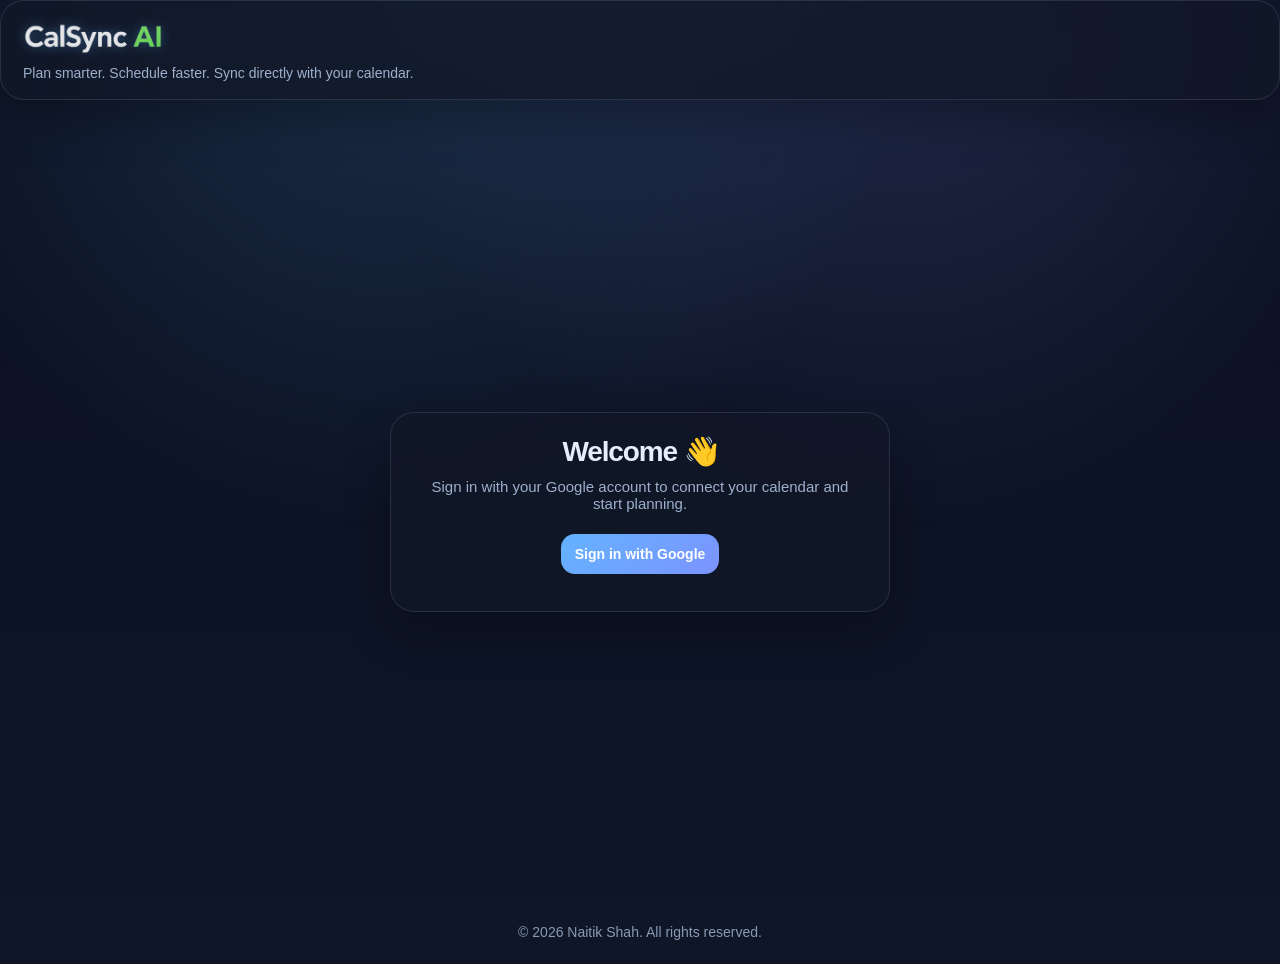
==== frontend/index.html @ 2b46c61c "UI Fixes" ====
<!DOCTYPE html>
<html lang="en">
<head>
  <meta charset="UTF-8" />
  <title>CalSync AI</title>
  <link rel="stylesheet" href="styles.css" />
</head>
<script>
  document.addEventListener("DOMContentLoaded", () => {
    const statusEl = document.getElementById("status");
    const loginBtn = document.getElementById("loginBtn");

    async function checkAuth() {
      try {
        const res = await fetch(`/auth/me`, {
          credentials: "include"
        });
        if (res.ok) {
          window.location.href = "main.html";
        }
      } catch (e) {
        console.error(e);
      }
    }

    loginBtn.addEventListener("click", () => {
      statusEl.textContent = "Redirecting to Google...";
      window.location.href = `/auth/google/login`;
    });

    checkAuth();
  });
</script>
<body>
  <div class="page-shell">
    <header class="topbar">
      <div class="brand-block">
        <a href="index.html"></a><img src="assets/logo.png" class="app-logo" alt="Logo" /></a>
        <p>Plan smarter. Schedule faster. Sync directly with your calendar.</p>
      </div>
    </header>

    <section class="hero-grid" style="grid-template-columns: 1fr; max-width: 500px; margin: auto;">
      <div class="panel">
        <div class="panel-inner" style="text-align: center;">
          
          <h2 class="hero-title" style="font-size: 28px;">
            Welcome 👋
          </h2>

          <p class="hero-subtitle">
            Sign in with your Google account to connect your calendar and start planning.
          </p>

          <div class="action-row" style="justify-content: center;">
            <button id="loginBtn" class="btn btn-primary">
              Sign in with Google
            </button>
          </div>

          <p id="status" class="muted-text" style="margin-top: 12px;"></p>

        </div>
      </div>
    </section>
  </div>
  <footer class="app-footer">
    <p>© 2026 Naitik Shah. All rights reserved.</p>
  </footer>
</body>
</html>
---- frontend/styles.css ----
:root {
  --bg: #0b1020;
  --panel: rgba(17, 24, 39, 0.78);
  --panel-2: rgba(30, 41, 59, 0.72);
  --border: rgba(148, 163, 184, 0.18);
  --text: #e5eefc;
  --muted: #9fb0cc;
  --accent: #63b3ff;
  --accent-2: #7c93ff;
  --success: #34d399;
  --warning: #fbbf24;
  --danger: #f87171;
  --shadow: 0 18px 45px rgba(0, 0, 0, 0.28);
  --radius: 18px;
}

* {
  box-sizing: border-box;
}

html, body {
  margin: 0;
  padding: 0;
  font-family: Inter, Arial, sans-serif;
  background:
    radial-gradient(circle at top left, rgba(99, 179, 255, 0.12), transparent 30%),
    radial-gradient(circle at top right, rgba(124, 147, 255, 0.12), transparent 28%),
    linear-gradient(180deg, #0b1020 0%, #10182c 100%);
  color: var(--text);
  min-height: 100%;
  overscroll-behavior: none;
}

body {
  background:
    radial-gradient(circle at 30% 0%, rgba(99, 179, 255, 0.18), transparent 40%),
    radial-gradient(circle at 70% 0%, rgba(124, 147, 255, 0.18), transparent 40%),
    linear-gradient(180deg, #0b1020 0%, #0e1628 100%);
}

.page-shell {
  max-width: 1400px;
  margin: 0 auto;
}

.topbar {
  display: flex;
  justify-content: space-between;
  align-items: center;
  gap: 16px;
  margin-bottom: 24px;
  padding: 18px 22px;
  background: var(--panel);
  border: 1px solid var(--border);
  border-radius: 24px;
  box-shadow: var(--shadow);
  backdrop-filter: blur(16px);
}

.brand-block h1 {
  margin: 0;
  font-size: 28px;
  letter-spacing: -0.03em;
}

.brand-block p {
  margin: 6px 0 0;
  color: var(--muted);
  font-size: 14px;
}

.topbar-actions {
  display: flex;
  align-items: center;
  gap: 14px;
  flex-wrap: wrap;
}

.user-pill {
  padding: 10px 14px;
  border-radius: 999px;
  background: rgba(99, 179, 255, 0.12);
  border: 1px solid rgba(99, 179, 255, 0.22);
  color: var(--text);
  font-size: 14px;
}

.hero-grid {
  display: grid;
  grid-template-columns: 1.2fr 0.8fr;
  gap: 22px;
  margin-bottom: 22px;
}

.panel {
  background: var(--panel);
  border: 1px solid var(--border);
  border-radius: 24px;
  box-shadow: var(--shadow);
  backdrop-filter: blur(16px);
}

.panel-inner {
  padding: 24px;
}

.hero-title {
  font-size: 34px;
  line-height: 1.05;
  margin: 0 0 12px;
  letter-spacing: -0.04em;
}

.hero-subtitle {
  margin: 0 0 22px;
  color: var(--muted);
  font-size: 15px;
  max-width: 62ch;
}

.goal-form {
  display: flex;
  gap: 12px;
  flex-wrap: wrap;
}

.goal-input {
  flex: 1;
  min-width: 260px;
  padding: 14px 16px;
  border-radius: 14px;
  border: 1px solid var(--border);
  background: rgba(255, 255, 255, 0.04);
  color: var(--text);
  font-size: 15px;
  outline: none;
}

.goal-input::placeholder {
  color: #8aa0bf;
}

.btn {
  border: 0;
  border-radius: 14px;
  padding: 12px 14px;
  font-size: 14px;
  font-weight: 600;
  cursor: pointer;
  transition: 0.18s ease;
}

.btn:hover {
  transform: translateY(-1px);
}

.btn-primary {
  background: linear-gradient(135deg, var(--accent), var(--accent-2));
  color: white;
}

.btn-secondary {
  background: rgba(255, 255, 255, 0.06);
  color: var(--text);
  border: 1px solid var(--border);
}

.btn-danger {
  background: rgba(248, 113, 113, 0.12);
  color: #ffd5d5;
  border: 1px solid rgba(248, 113, 113, 0.28);
}

.btn-success {
  background: rgba(52, 211, 153, 0.15);
  color: #d5fff1;
  border: 1px solid rgba(52, 211, 153, 0.3);
}

.btn:disabled {
  opacity: 0.45;
  cursor: not-allowed;
  transform: none;
}

.btn-accent {
  background: linear-gradient(135deg, #0ea5b7, #2563eb);
  color: white;
  border: 1px solid rgba(255, 255, 255, 0.08);
}

.btn-accent:hover:not(:disabled) {
  filter: brightness(1.08);
}

.btn-accent:disabled {
  background: linear-gradient(135deg, rgba(14, 165, 183, 0.32), rgba(37, 99, 235, 0.32));
  color: rgba(255, 255, 255, 0.55);
  cursor: not-allowed;
}

.quick-stats {
  display: grid;
  grid-template-columns: repeat(3, 1fr);
  gap: 14px;
}

.stat-card {
  padding: 18px;
  border-radius: 18px;
  background: var(--panel-2);
  border: 1px solid var(--border);
}

.stat-label {
  color: var(--muted);
  font-size: 13px;
  margin-bottom: 8px;
}

.stat-value {
  font-size: 24px;
  font-weight: 700;
}

.main-grid {
  display: grid;
  grid-template-columns: 1fr 1fr;
  gap: 22px;
  margin-bottom: 22px;
}

.section-title {
  margin: 0 0 16px;
  font-size: 20px;
  letter-spacing: -0.02em;
}

.section-subtitle {
  margin: -4px 0 16px;
  color: var(--muted);
  font-size: 14px;
}

@media (max-width: 700px) {
.section-header-row {
    flex-direction: column;
    align-items: flex-start;
  }
}

.section-header-row {
  display: flex;
  justify-content: space-between;
  align-items: flex-start;
  gap: 16px;
  margin-bottom: 16px;
  width: 100%;
}

.section-header-row > div:first-child {
  flex: 1;
  min-width: 0;
}

.section-header-row .section-title {
  margin: 0 0 6px 0;
  text-align: left;
}

.section-header-row .section-subtitle {
  margin: 0;
  text-align: left;
}

.section-header-row .btn {
  flex-shrink: 0;
  align-self: flex-start;
}

.plan-stack,
.schedule-stack,
.events-stack,
.history-stack {
  display: flex;
  flex-direction: column;
  gap: 14px;
}

.plan-topic-card,
.schedule-session-card,
.calendar-event-card,
.card {
  border: 1px solid var(--border);
  border-radius: 18px;
  background: rgba(255, 255, 255, 0.03);
  padding: 16px;
}

.plan-topic-head,
.schedule-session-head,
.calendar-event-head {
  display: flex;
  justify-content: space-between;
  gap: 12px;
  align-items: start;
  margin-bottom: 10px;
}

.plan-topic-title,
.schedule-session-title,
.calendar-event-title {
  margin: 0;
  font-size: 16px;
}

.muted-text,
.meta {
  color: var(--muted);
  font-size: 13px;
  line-height: 1.45;
}

.topic-subtopics,
.session-subtopics {
  display: flex;
  flex-wrap: wrap;
  gap: 8px;
  margin-top: 10px;
}

.tag,
.chip {
  display: inline-flex;
  align-items: center;
  padding: 5px 10px;
  border-radius: 999px;
  background: rgba(99, 179, 255, 0.12);
  border: 1px solid rgba(99, 179, 255, 0.18);
  font-size: 12px;
  color: #d8ecff;
}

.chip.applied {
  background: rgba(52, 211, 153, 0.15);
  border-color: rgba(52, 211, 153, 0.28);
}

.chip.draft {
  background: rgba(251, 191, 36, 0.13);
  border-color: rgba(251, 191, 36, 0.25);
  color: #fff2c4;
}

.output-empty {
  padding: 18px;
  border-radius: 16px;
  border: 1px dashed var(--border);
  color: var(--muted);
  background: rgba(255, 255, 255, 0.02);
}

.action-row {
  display: flex;
  gap: 8px;
  flex-wrap: nowrap;
  margin-top: 12px;
  align-items: center;
}

.small-btn {
  border: 1px solid var(--border);
  background: rgba(255, 255, 255, 0.05);
  color: var(--text);
  border-radius: 12px;
  padding: 8px 12px;
  font-size: 13px;
  cursor: pointer;
}

.small-btn:hover {
  background: rgba(255, 255, 255, 0.08);
}

.delete-btn {
  background: rgba(248, 113, 113, 0.16);
  border-color: rgba(248, 113, 113, 0.34);
  color: #ff6b6b;
}

.delete-btn:hover:not(:disabled) {
  background: rgba(248, 113, 113, 0.24);
  color: #ff3f3f;
}

.delete-btn:disabled {
  background: rgba(248, 113, 113, 0.06);
  border-color: rgba(248, 113, 113, 0.12);
  color: rgba(255, 107, 107, 0.28);
  opacity: 1;
  cursor: not-allowed !important;
  pointer-events: auto;
}

.details.open {
  display: block;
}

.highlight-card {
  border: 2px solid #7aa7ff;
  box-shadow: 0 0 0 3px rgba(122, 167, 255, 0.15);
}

.history-grid {
  display: grid;
  grid-template-columns: 1fr 1fr 1fr;
  gap: 18px;
  align-items: start;
}

.history-grid > div {
  align-self: start;
}

.history-schedule-sessions {
  margin-top: 8px;
}

.history-schedule-sessions .schedule-session-card {
  margin-bottom: 14px;
}

.history-schedule-sessions .schedule-session-card:last-child {
  margin-bottom: 0;
}

.history-column-title {
  margin: 0 0 12px;
  font-size: 17px;
}

.event-row {
  border-bottom: 1px solid var(--border);
  padding: 10px 0;
}

.event-row:last-child {
  border-bottom: none;
}

.event-link {
  display: inline-block;
  margin-top: 6px;
  color: #9ed0ff;
  text-decoration: none;
  font-size: 13px;
}

.event-link:hover {
  text-decoration: underline;
}

.divider-space {
  height: 22px;
}

@media (max-width: 1100px) {
  .hero-grid,
  .main-grid,
  .history-grid {
    grid-template-columns: 1fr;
  }
}

@media (max-width: 700px) {
  body {
    padding: 16px;
  }

  .topbar {
    flex-direction: column;
    align-items: start;
  }

  .goal-form {
    flex-direction: column;
  }

  .quick-stats {
    grid-template-columns: 1fr;
  }

  .preferences-grid {
    grid-template-columns: 1fr;
  }
}

.small-input {
  min-width: 160px;
}

.preferences-grid {
  display: grid;
  grid-template-columns: repeat(3, minmax(180px, 1fr));
  gap: 14px;
  margin-top: 16px;
}

.pref-field {
  display: flex;
  flex-direction: column;
  gap: 8px;
}

.pref-field label {
  font-size: 13px;
  color: var(--muted);
}

.icon-btn {
  width: 38px;
  height: 38px;
  border-radius: 12px;
  border: 1px solid var(--border);
  background: rgba(255, 255, 255, 0.05);
  color: var(--text);
  cursor: pointer;
  font-size: 16px;
  display: inline-flex;
  align-items: center;
  justify-content: center;
  transition: 0.18s ease;
}

.icon-btn:hover:not(:disabled) {
  background: rgba(255, 255, 255, 0.1);
  transform: translateY(-1px);
}

.icon-btn:disabled {
  cursor: not-allowed !important;
  transform: none !important;
  opacity: 1;
}

.edit-input {
  width: 100%;
  padding: 10px 12px;
  border-radius: 12px;
  border: 1px solid var(--border);
  background: rgba(255, 255, 255, 0.04);
  color: var(--text);
  font-size: 14px;
  outline: none;
}

.session-title-input {
  font-size: 22px;
  font-weight: 700;
}

.field-label {
  display: block;
  margin-bottom: 6px;
  font-size: 12px;
  color: var(--muted);
}

.schedule-edit-grid {
  display: grid;
  grid-template-columns: repeat(3, 1fr);
  gap: 12px;
  margin-top: 10px;
}

@media (max-width: 900px) {
  .schedule-edit-grid {
    grid-template-columns: 1fr;
  }
}

.trash-icon {
  line-height: 1;
  font-size: 16px;
  pointer-events: none;
  opacity: 1;
}

.delete-btn:disabled .trash-icon {
  opacity: 0.45;
}

.delete-btn:disabled:hover {
  background: rgba(248, 113, 113, 0.06);
  color: rgba(255, 107, 107, 0.28);
  transform: none;
}

input:disabled,
select:disabled {
  opacity: 0.6;
  cursor: not-allowed;
}

.loading-cursor {
  cursor: none;
}

.loading-cursor::after {
  content: "";
  position: fixed;
  left: var(--x);
  top: var(--y);
  width: 14px;
  height: 14px;
  border: 2px solid #63b3ff;
  border-top: 2px solid transparent;
  border-radius: 50%;
  pointer-events: none;
  z-index: 9999;
  animation: spin-loader 0.8s linear infinite;
}

@keyframes spin-loader {
  from {
    transform: translate(-50%, -50%) rotate(0deg);
  }
  to {
    transform: translate(-50%, -50%) rotate(360deg);
  }
}

.history-plan-topics,
.history-schedule-sessions {
  display: flex;
  flex-direction: column;
  gap: 14px;
}

.history-plan-topics,
.history-schedule-sessions {
  margin-top: 6px;
}

.history-topic-card {
  border: 1px solid var(--border);
  border-radius: 18px;
  background: rgba(255, 255, 255, 0.03);
  padding: 16px;
}

.details {
  margin-top: 14px;
  padding: 0;
  border: 0;
  background: transparent;
  display: none;
  white-space: normal;
}

.card h4 {
  margin-top: 0;
  margin-bottom: 10px;
}

.card .meta {
  margin-bottom: 12px;
  line-height: 1.5;
}

html {
  background: #0b1020;
}

html, body {
  min-height: 100vh;
}

.page-shell {
  min-height: 100vh;
  display: flex;
  flex-direction: column;
}

.app-logo {
  height: 36px;
  width: auto;
  object-fit: contain;
  opacity: 0.9;
  transition: 0.2s ease;
}

.app-logo:hover {
  opacity: 1;
  transform: scale(1.05);
}

.app-logo {
  filter: drop-shadow(0 0 6px rgba(99, 179, 255, 0.4));
}

.app-footer {
  margin-top: auto;
  padding: 24px 0;
  text-align: center;
  color: var(--muted);
  font-size: 14px;
  opacity: 0.85;
}

.app-footer p {
  margin: 0;
}
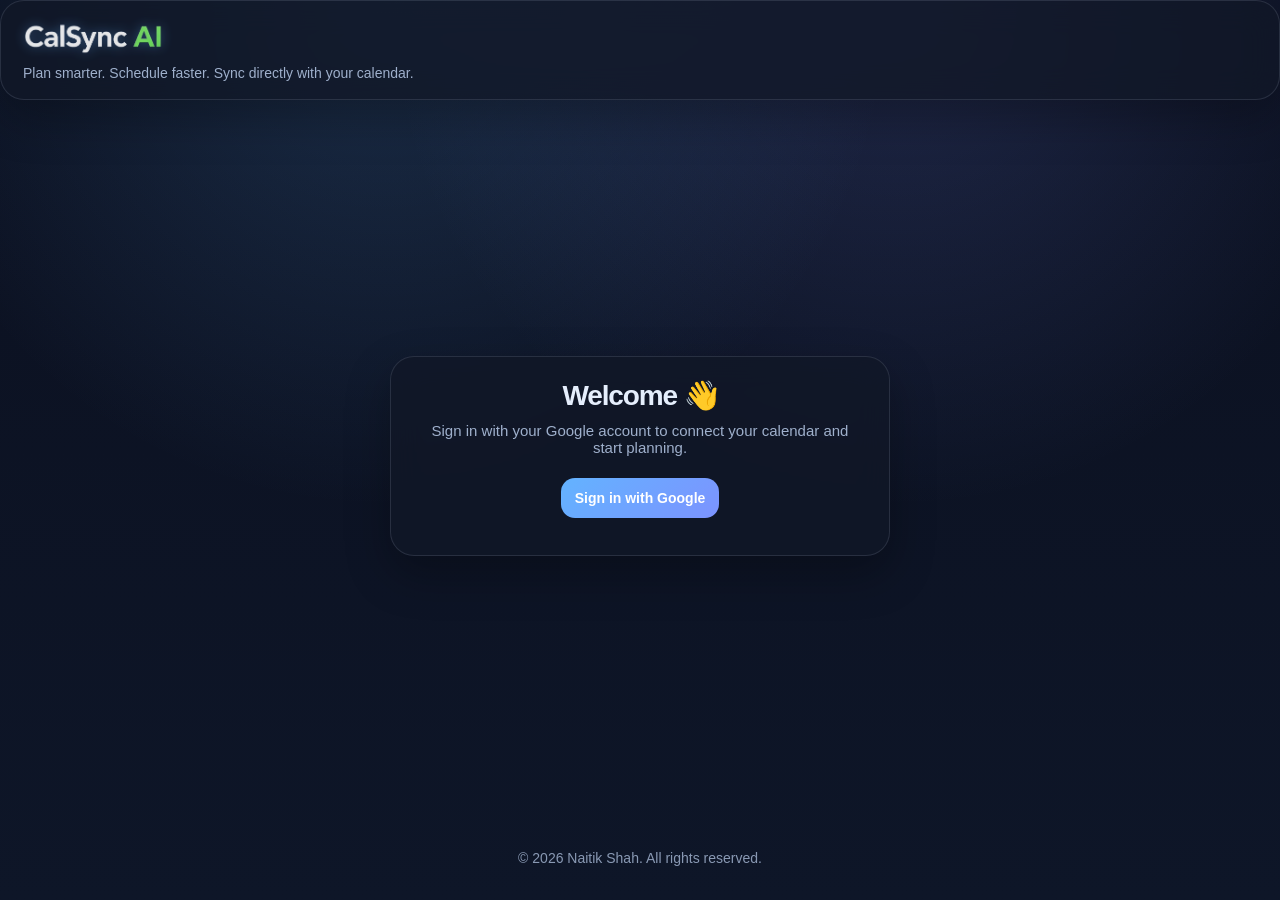
==== commit edbfed2d: "UI Fixes" ====
--- a/frontend/index.html
+++ b/frontend/index.html
@@ -63,9 +63,9 @@
         </div>
       </div>
     </section>
+    <footer class="app-footer">
+      <p>© 2026 Naitik Shah. All rights reserved.</p>
+    </footer>
   </div>
-  <footer class="app-footer">
-    <p>© 2026 Naitik Shah. All rights reserved.</p>
-  </footer>
 </body>
 </html>
--- a/frontend/styles.css
+++ b/frontend/styles.css
@@ -700,14 +700,10 @@
 }
 
 .app-footer {
-  margin-top: auto;
-  padding: 24px 0;
+  margin-top: 24px;
+  padding: 24px 0 20px;
   text-align: center;
   color: var(--muted);
   font-size: 14px;
   opacity: 0.85;
-}
-
-.app-footer p {
-  margin: 0;
 }
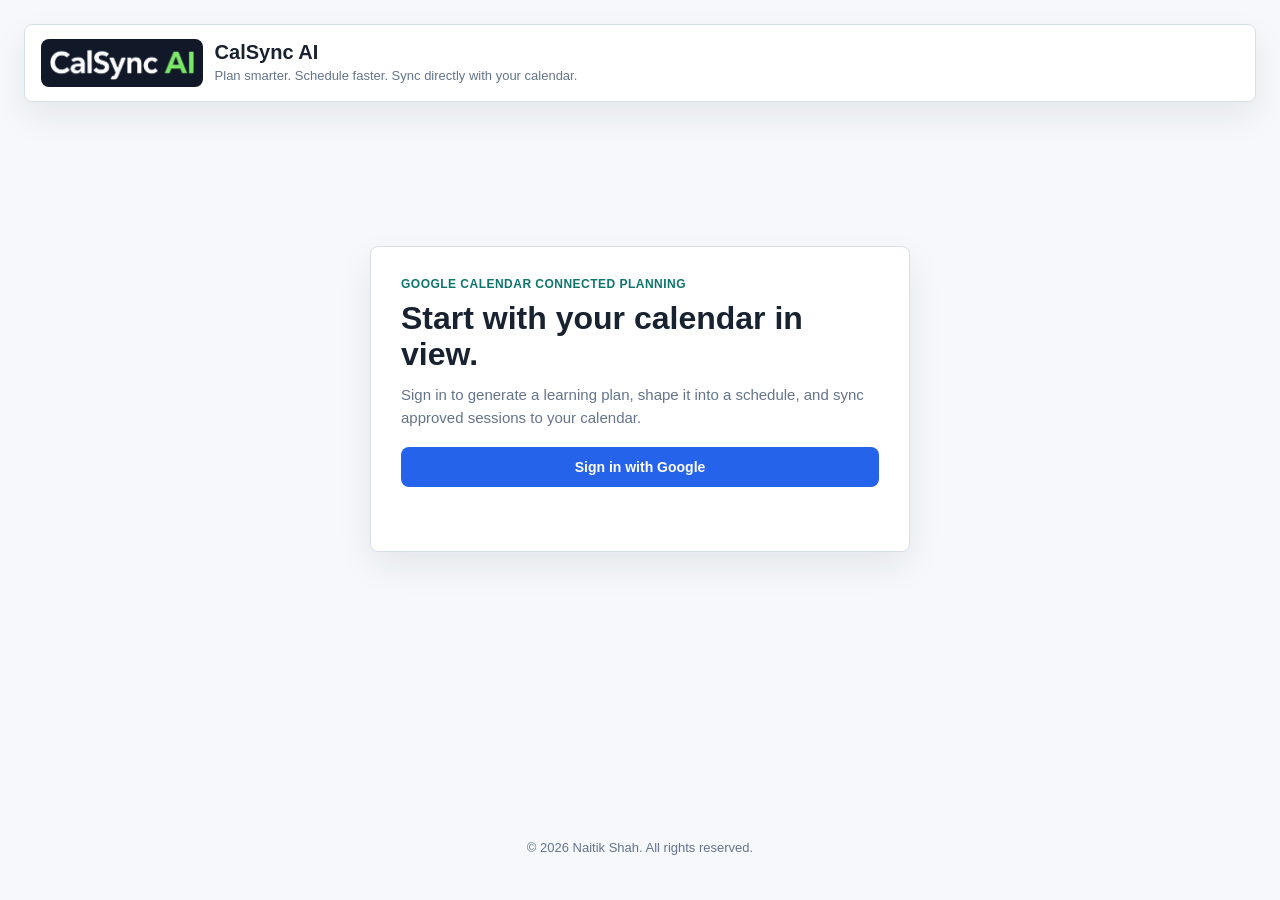
==== commit 0f86ae14: "improved planner UI and workflow experience" ====
--- a/frontend/index.html
+++ b/frontend/index.html
@@ -2,70 +2,70 @@
 <html lang="en">
 <head>
   <meta charset="UTF-8" />
+  <meta name="viewport" content="width=device-width, initial-scale=1" />
   <title>CalSync AI</title>
   <link rel="stylesheet" href="styles.css" />
 </head>
-<script>
-  document.addEventListener("DOMContentLoaded", () => {
-    const statusEl = document.getElementById("status");
-    const loginBtn = document.getElementById("loginBtn");
-
-    async function checkAuth() {
-      try {
-        const res = await fetch(`/auth/me`, {
-          credentials: "include"
-        });
-        if (res.ok) {
-          window.location.href = "main.html";
-        }
-      } catch (e) {
-        console.error(e);
-      }
-    }
-
-    loginBtn.addEventListener("click", () => {
-      statusEl.textContent = "Redirecting to Google...";
-      window.location.href = `/auth/google/login`;
-    });
-
-    checkAuth();
-  });
-</script>
 <body>
-  <div class="page-shell">
-    <header class="topbar">
+  <div class="page-shell auth-shell">
+    <header class="topbar auth-topbar">
       <div class="brand-block">
-        <a href="index.html"></a><img src="assets/logo.png" class="app-logo" alt="Logo" /></a>
-        <p>Plan smarter. Schedule faster. Sync directly with your calendar.</p>
+        <a class="brand-link" href="index.html"><img src="assets/logo.png" class="app-logo" alt="Logo" /></a>
+        <div>
+          <h1>CalSync AI</h1>
+          <p>Plan smarter. Schedule faster. Sync directly with your calendar.</p>
+        </div>
       </div>
     </header>
 
-    <section class="hero-grid" style="grid-template-columns: 1fr; max-width: 500px; margin: auto;">
-      <div class="panel">
-        <div class="panel-inner" style="text-align: center;">
-          
-          <h2 class="hero-title" style="font-size: 28px;">
-            Welcome 👋
-          </h2>
-
+    <main class="auth-main">
+      <section class="panel auth-card">
+        <div class="panel-inner">
+          <p class="eyebrow">Google Calendar connected planning</p>
+          <h2 class="hero-title">Start with your calendar in view.</h2>
           <p class="hero-subtitle">
-            Sign in with your Google account to connect your calendar and start planning.
+            Sign in to generate a learning plan, shape it into a schedule, and sync approved sessions to your calendar.
           </p>
 
-          <div class="action-row" style="justify-content: center;">
-            <button id="loginBtn" class="btn btn-primary">
-              Sign in with Google
-            </button>
+          <div class="action-row action-row-primary">
+            <button id="loginBtn" class="btn btn-primary">Sign in with Google</button>
           </div>
 
-          <p id="status" class="muted-text" style="margin-top: 12px;"></p>
+          <p id="status" class="muted-text auth-status"></p>
+        </div>
+      </section>
+    </main>
 
-        </div>
-      </div>
-    </section>
     <footer class="app-footer">
       <p>© 2026 Naitik Shah. All rights reserved.</p>
     </footer>
   </div>
+
+  <script>
+    document.addEventListener("DOMContentLoaded", () => {
+      const statusEl = document.getElementById("status");
+      const loginBtn = document.getElementById("loginBtn");
+
+      async function checkAuth() {
+        try {
+          const res = await fetch(`/auth/me`, {
+            credentials: "include"
+          });
+          if (res.ok) {
+            window.location.href = "main.html";
+          }
+        } catch (e) {
+          console.error(e);
+        }
+      }
+
+      loginBtn.addEventListener("click", () => {
+        statusEl.textContent = "Redirecting to Google...";
+        window.location.href = `/auth/google/login`;
+      });
+
+      checkAuth();
+    });
+  </script>
 </body>
 </html>
--- a/frontend/styles.css
+++ b/frontend/styles.css
@@ -1,281 +1,444 @@
 :root {
-  --bg: #0b1020;
-  --panel: rgba(17, 24, 39, 0.78);
-  --panel-2: rgba(30, 41, 59, 0.72);
-  --border: rgba(148, 163, 184, 0.18);
-  --text: #e5eefc;
-  --muted: #9fb0cc;
-  --accent: #63b3ff;
-  --accent-2: #7c93ff;
-  --success: #34d399;
-  --warning: #fbbf24;
-  --danger: #f87171;
-  --shadow: 0 18px 45px rgba(0, 0, 0, 0.28);
-  --radius: 18px;
+  --bg: #f6f8fb;
+  --surface: #ffffff;
+  --surface-soft: #f1f5f9;
+  --surface-strong: #e8eef6;
+  --border: #d7dee8;
+  --border-strong: #b8c4d4;
+  --text: #182230;
+  --muted: #64748b;
+  --primary: #2563eb;
+  --primary-strong: #1d4ed8;
+  --accent: #0f766e;
+  --success: #15803d;
+  --warning: #a16207;
+  --danger: #dc2626;
+  --focus: rgba(37, 99, 235, 0.22);
+  --shadow: 0 14px 34px rgba(24, 34, 48, 0.08);
+  --radius: 8px;
 }
 
 * {
   box-sizing: border-box;
 }
 
-html, body {
+html,
+body {
   margin: 0;
   padding: 0;
+  min-height: 100vh;
   font-family: Inter, Arial, sans-serif;
-  background:
-    radial-gradient(circle at top left, rgba(99, 179, 255, 0.12), transparent 30%),
-    radial-gradient(circle at top right, rgba(124, 147, 255, 0.12), transparent 28%),
-    linear-gradient(180deg, #0b1020 0%, #10182c 100%);
+  background: var(--bg);
   color: var(--text);
-  min-height: 100%;
   overscroll-behavior: none;
 }
 
 body {
-  background:
-    radial-gradient(circle at 30% 0%, rgba(99, 179, 255, 0.18), transparent 40%),
-    radial-gradient(circle at 70% 0%, rgba(124, 147, 255, 0.18), transparent 40%),
-    linear-gradient(180deg, #0b1020 0%, #0e1628 100%);
+  padding: 24px;
+}
+
+button,
+input,
+select {
+  font: inherit;
+}
+
+button:focus-visible,
+input:focus-visible,
+select:focus-visible,
+a:focus-visible {
+  outline: 3px solid var(--focus);
+  outline-offset: 2px;
 }
 
 .page-shell {
-  max-width: 1400px;
+  width: min(1440px, 100%);
+  min-height: calc(100vh - 48px);
   margin: 0 auto;
+  display: flex;
+  flex-direction: column;
 }
 
 .topbar {
+  position: sticky;
+  top: 16px;
+  z-index: 20;
   display: flex;
   justify-content: space-between;
   align-items: center;
-  gap: 16px;
-  margin-bottom: 24px;
-  padding: 18px 22px;
-  background: var(--panel);
+  gap: 18px;
+  margin-bottom: 18px;
+  padding: 14px 16px;
+  background: rgba(255, 255, 255, 0.94);
   border: 1px solid var(--border);
-  border-radius: 24px;
+  border-radius: var(--radius);
   box-shadow: var(--shadow);
-  backdrop-filter: blur(16px);
+  backdrop-filter: blur(14px);
+}
+
+.brand-block {
+  display: flex;
+  align-items: center;
+  gap: 12px;
+  min-width: 0;
+}
+
+.brand-link {
+  display: inline-flex;
+  flex: 0 0 auto;
+  padding: 5px 7px;
+  background: #111827;
+  border-radius: var(--radius);
 }
 
 .brand-block h1 {
   margin: 0;
-  font-size: 28px;
-  letter-spacing: -0.03em;
+  font-size: 20px;
+  line-height: 1.1;
+  letter-spacing: 0;
 }
 
 .brand-block p {
-  margin: 6px 0 0;
+  margin: 4px 0 0;
   color: var(--muted);
-  font-size: 14px;
+  font-size: 13px;
+  line-height: 1.35;
+}
+
+.app-logo {
+  height: 38px;
+  width: auto;
+  object-fit: contain;
+  transition: 0.18s ease;
+}
+
+.app-logo:hover {
+  transform: scale(1.03);
 }
 
 .topbar-actions {
   display: flex;
   align-items: center;
-  gap: 14px;
+  justify-content: flex-end;
+  gap: 10px;
   flex-wrap: wrap;
 }
 
 .user-pill {
-  padding: 10px 14px;
+  max-width: 320px;
+  padding: 8px 10px;
+  border-radius: var(--radius);
+  background: #eef6ff;
+  border: 1px solid #cfe3ff;
+  color: #1e3a5f;
+  font-size: 13px;
+  white-space: nowrap;
+  overflow: hidden;
+  text-overflow: ellipsis;
+}
+
+.hero-grid {
+  display: grid;
+  grid-template-columns: minmax(0, 1.25fr) minmax(320px, 0.75fr);
+  gap: 18px;
+  margin-bottom: 18px;
+  align-items: stretch;
+}
+
+.main-grid {
+  display: grid;
+  grid-template-columns: minmax(0, 1fr) minmax(0, 1fr);
+  gap: 18px;
+  margin-bottom: 18px;
+}
+
+.panel {
+  background: var(--surface);
+  border: 1px solid var(--border);
+  border-radius: var(--radius);
+  box-shadow: var(--shadow);
+}
+
+.section-panel {
+  margin-bottom: 18px;
+}
+
+.panel-inner {
+  padding: 22px;
+}
+
+.hero-title {
+  margin: 0 0 10px;
+  font-size: 32px;
+  line-height: 1.12;
+  letter-spacing: 0;
+}
+
+.hero-subtitle {
+  max-width: 68ch;
+  margin: 0 0 18px;
+  color: var(--muted);
+  font-size: 15px;
+  line-height: 1.55;
+}
+
+.eyebrow {
+  margin: 0 0 10px;
+  color: var(--accent);
+  font-size: 12px;
+  font-weight: 700;
+  letter-spacing: 0.04em;
+  text-transform: uppercase;
+}
+
+.workflow-strip {
+  display: grid;
+  grid-template-columns: repeat(4, minmax(0, 1fr));
+  gap: 8px;
+  margin: 18px 0;
+}
+
+.workflow-step {
+  min-height: 44px;
+  display: flex;
+  align-items: center;
+  gap: 8px;
+  padding: 9px 10px;
+  border-radius: var(--radius);
+  border: 1px solid var(--border);
+  background: var(--surface-soft);
+  color: var(--muted);
+  font-size: 13px;
+  font-weight: 650;
+  transition: 0.18s ease;
+}
+
+.workflow-step.is-active {
+  border-color: #bfdbfe;
+  background: #eff6ff;
+  color: var(--primary-strong);
+}
+
+.workflow-step.is-done {
+  border-color: #bbf7d0;
+  background: #f0fdf4;
+  color: var(--success);
+}
+
+.workflow-index {
+  width: 24px;
+  height: 24px;
+  display: inline-flex;
+  align-items: center;
+  justify-content: center;
   border-radius: 999px;
-  background: rgba(99, 179, 255, 0.12);
-  border: 1px solid rgba(99, 179, 255, 0.22);
+  background: var(--surface);
+  border: 1px solid currentColor;
+  font-size: 12px;
+  flex: 0 0 auto;
+}
+
+.goal-form {
+  display: grid;
+  grid-template-columns: 1fr;
+  gap: 8px;
+  margin-top: 16px;
+}
+
+.input-label,
+.pref-field label,
+.field-label {
+  color: #475569;
+  font-size: 12px;
+  font-weight: 700;
+}
+
+.goal-input,
+.edit-input {
+  width: 100%;
+  padding: 12px 13px;
+  border-radius: var(--radius);
+  border: 1px solid var(--border);
+  background: var(--surface);
   color: var(--text);
   font-size: 14px;
-}
-
-.hero-grid {
+  outline: none;
+  transition: 0.16s ease;
+}
+
+.goal-input:hover,
+.edit-input:hover {
+  border-color: var(--border-strong);
+}
+
+.goal-input:focus,
+.edit-input:focus {
+  border-color: var(--primary);
+  box-shadow: 0 0 0 3px var(--focus);
+}
+
+.goal-input::placeholder,
+.edit-input::placeholder {
+  color: #94a3b8;
+}
+
+.small-input {
+  min-width: 0;
+}
+
+.preferences-grid {
   display: grid;
-  grid-template-columns: 1.2fr 0.8fr;
-  gap: 22px;
-  margin-bottom: 22px;
-}
-
-.panel {
-  background: var(--panel);
-  border: 1px solid var(--border);
-  border-radius: 24px;
-  box-shadow: var(--shadow);
-  backdrop-filter: blur(16px);
-}
-
-.panel-inner {
-  padding: 24px;
-}
-
-.hero-title {
-  font-size: 34px;
-  line-height: 1.05;
-  margin: 0 0 12px;
-  letter-spacing: -0.04em;
-}
-
-.hero-subtitle {
-  margin: 0 0 22px;
-  color: var(--muted);
-  font-size: 15px;
-  max-width: 62ch;
-}
-
-.goal-form {
-  display: flex;
+  grid-template-columns: repeat(3, minmax(0, 1fr));
   gap: 12px;
-  flex-wrap: wrap;
-}
-
-.goal-input {
-  flex: 1;
-  min-width: 260px;
-  padding: 14px 16px;
-  border-radius: 14px;
-  border: 1px solid var(--border);
-  background: rgba(255, 255, 255, 0.04);
-  color: var(--text);
-  font-size: 15px;
-  outline: none;
-}
-
-.goal-input::placeholder {
-  color: #8aa0bf;
+  margin-top: 16px;
+}
+
+.pref-field {
+  display: flex;
+  flex-direction: column;
+  gap: 7px;
 }
 
 .btn {
-  border: 0;
-  border-radius: 14px;
-  padding: 12px 14px;
+  min-height: 40px;
+  border: 1px solid transparent;
+  border-radius: var(--radius);
+  padding: 10px 13px;
   font-size: 14px;
-  font-weight: 600;
+  font-weight: 700;
   cursor: pointer;
-  transition: 0.18s ease;
-}
-
-.btn:hover {
+  transition: 0.16s ease;
+  white-space: normal;
+  line-height: 1.2;
+  overflow-wrap: anywhere;
+  text-align: center;
+}
+
+.btn:hover:not(:disabled) {
   transform: translateY(-1px);
-}
-
-.btn-primary {
-  background: linear-gradient(135deg, var(--accent), var(--accent-2));
-  color: white;
-}
-
-.btn-secondary {
-  background: rgba(255, 255, 255, 0.06);
-  color: var(--text);
-  border: 1px solid var(--border);
-}
-
-.btn-danger {
-  background: rgba(248, 113, 113, 0.12);
-  color: #ffd5d5;
-  border: 1px solid rgba(248, 113, 113, 0.28);
-}
-
-.btn-success {
-  background: rgba(52, 211, 153, 0.15);
-  color: #d5fff1;
-  border: 1px solid rgba(52, 211, 153, 0.3);
+  box-shadow: 0 8px 18px rgba(24, 34, 48, 0.12);
 }
 
 .btn:disabled {
-  opacity: 0.45;
+  opacity: 0.48;
   cursor: not-allowed;
   transform: none;
+  box-shadow: none;
+}
+
+.btn-primary {
+  background: var(--primary);
+  color: #ffffff;
+}
+
+.btn-primary:hover:not(:disabled) {
+  background: var(--primary-strong);
+}
+
+.btn-secondary {
+  background: var(--surface);
+  color: var(--text);
+  border-color: var(--border);
+}
+
+.btn-success {
+  background: #ecfdf3;
+  color: var(--success);
+  border-color: #bbf7d0;
+}
+
+.btn-danger {
+  background: #fef2f2;
+  color: var(--danger);
+  border-color: #fecaca;
 }
 
 .btn-accent {
-  background: linear-gradient(135deg, #0ea5b7, #2563eb);
-  color: white;
-  border: 1px solid rgba(255, 255, 255, 0.08);
-}
-
-.btn-accent:hover:not(:disabled) {
-  filter: brightness(1.08);
-}
-
-.btn-accent:disabled {
-  background: linear-gradient(135deg, rgba(14, 165, 183, 0.32), rgba(37, 99, 235, 0.32));
-  color: rgba(255, 255, 255, 0.55);
-  cursor: not-allowed;
+  background: #ecfeff;
+  color: #0e7490;
+  border-color: #a5f3fc;
+}
+
+.action-row {
+  display: flex;
+  align-items: center;
+  gap: 8px;
+  flex-wrap: wrap;
+  margin-top: 12px;
+}
+
+.action-row-primary {
+  display: grid;
+  grid-template-columns: repeat(auto-fit, minmax(160px, 1fr));
+  gap: 10px;
+}
+
+.action-row-primary .btn {
+  width: 100%;
 }
 
 .quick-stats {
   display: grid;
-  grid-template-columns: repeat(3, 1fr);
-  gap: 14px;
+  grid-template-columns: repeat(2, minmax(0, 1fr));
+  gap: 10px;
 }
 
 .stat-card {
-  padding: 18px;
-  border-radius: 18px;
-  background: var(--panel-2);
+  min-height: 88px;
+  padding: 14px;
+  border-radius: var(--radius);
+  background: var(--surface-soft);
   border: 1px solid var(--border);
 }
 
 .stat-label {
   color: var(--muted);
-  font-size: 13px;
+  font-size: 12px;
+  font-weight: 700;
   margin-bottom: 8px;
 }
 
 .stat-value {
-  font-size: 24px;
-  font-weight: 700;
-}
-
-.main-grid {
-  display: grid;
-  grid-template-columns: 1fr 1fr;
-  gap: 22px;
-  margin-bottom: 22px;
-}
-
-.section-title {
-  margin: 0 0 16px;
-  font-size: 20px;
-  letter-spacing: -0.02em;
-}
-
-.section-subtitle {
-  margin: -4px 0 16px;
-  color: var(--muted);
-  font-size: 14px;
-}
-
-@media (max-width: 700px) {
-.section-header-row {
-    flex-direction: column;
-    align-items: flex-start;
-  }
-}
-
-.section-header-row {
+  color: var(--text);
+  font-size: 22px;
+  font-weight: 800;
+  line-height: 1.15;
+  overflow-wrap: anywhere;
+}
+
+.section-header-row,
+.section-toolbar {
   display: flex;
   justify-content: space-between;
   align-items: flex-start;
-  gap: 16px;
+  gap: 14px;
   margin-bottom: 16px;
   width: 100%;
 }
 
-.section-header-row > div:first-child {
+.section-header-row > div:first-child,
+.section-toolbar > div:first-child {
   flex: 1;
   min-width: 0;
 }
 
-.section-header-row .section-title {
-  margin: 0 0 6px 0;
-  text-align: left;
-}
-
-.section-header-row .section-subtitle {
+.section-title {
+  margin: 0 0 5px;
+  font-size: 19px;
+  line-height: 1.25;
+  letter-spacing: 0;
+}
+
+.section-subtitle {
   margin: 0;
-  text-align: left;
-}
-
-.section-header-row .btn {
-  flex-shrink: 0;
-  align-self: flex-start;
+  color: var(--muted);
+  font-size: 13px;
+  line-height: 1.45;
+}
+
+.section-header-row .btn,
+.section-toolbar .btn {
+  flex: 0 0 auto;
 }
 
 .plan-stack,
@@ -284,17 +447,18 @@
 .history-stack {
   display: flex;
   flex-direction: column;
-  gap: 14px;
+  gap: 12px;
 }
 
 .plan-topic-card,
 .schedule-session-card,
 .calendar-event-card,
-.card {
+.card,
+.history-topic-card {
   border: 1px solid var(--border);
-  border-radius: 18px;
-  background: rgba(255, 255, 255, 0.03);
-  padding: 16px;
+  border-radius: var(--radius);
+  background: #ffffff;
+  padding: 15px;
 }
 
 .plan-topic-head,
@@ -303,7 +467,7 @@
   display: flex;
   justify-content: space-between;
   gap: 12px;
-  align-items: start;
+  align-items: flex-start;
   margin-bottom: 10px;
 }
 
@@ -312,20 +476,22 @@
 .calendar-event-title {
   margin: 0;
   font-size: 16px;
+  line-height: 1.3;
+  overflow-wrap: anywhere;
 }
 
 .muted-text,
 .meta {
   color: var(--muted);
   font-size: 13px;
-  line-height: 1.45;
+  line-height: 1.5;
 }
 
 .topic-subtopics,
 .session-subtopics {
   display: flex;
   flex-wrap: wrap;
-  gap: 8px;
+  gap: 7px;
   margin-top: 10px;
 }
 
@@ -333,73 +499,101 @@
 .chip {
   display: inline-flex;
   align-items: center;
-  padding: 5px 10px;
+  max-width: 100%;
+  padding: 5px 9px;
   border-radius: 999px;
-  background: rgba(99, 179, 255, 0.12);
-  border: 1px solid rgba(99, 179, 255, 0.18);
+  background: #eef6ff;
+  border: 1px solid #cfe3ff;
   font-size: 12px;
-  color: #d8ecff;
+  color: #1e3a5f;
+  overflow-wrap: anywhere;
 }
 
 .chip.applied {
-  background: rgba(52, 211, 153, 0.15);
-  border-color: rgba(52, 211, 153, 0.28);
+  background: #ecfdf3;
+  border-color: #bbf7d0;
+  color: var(--success);
 }
 
 .chip.draft {
-  background: rgba(251, 191, 36, 0.13);
-  border-color: rgba(251, 191, 36, 0.25);
-  color: #fff2c4;
+  background: #fffbeb;
+  border-color: #fde68a;
+  color: var(--warning);
 }
 
 .output-empty {
+  min-height: 88px;
+  display: flex;
+  align-items: center;
   padding: 18px;
-  border-radius: 16px;
-  border: 1px dashed var(--border);
+  border-radius: var(--radius);
+  border: 1px dashed var(--border-strong);
   color: var(--muted);
-  background: rgba(255, 255, 255, 0.02);
-}
-
-.action-row {
-  display: flex;
-  gap: 8px;
-  flex-wrap: nowrap;
-  margin-top: 12px;
+  background: var(--surface-soft);
+  line-height: 1.45;
+}
+
+.small-btn,
+.icon-btn {
+  border: 1px solid var(--border);
+  background: var(--surface);
+  color: var(--text);
+  border-radius: var(--radius);
+  cursor: pointer;
+  transition: 0.16s ease;
+}
+
+.small-btn {
+  min-height: 34px;
+  padding: 7px 10px;
+  font-size: 13px;
+  font-weight: 700;
+}
+
+.small-btn:hover:not(:disabled),
+.icon-btn:hover:not(:disabled) {
+  border-color: var(--border-strong);
+  background: var(--surface-soft);
+}
+
+.icon-btn {
+  width: 36px;
+  height: 36px;
+  display: inline-flex;
   align-items: center;
-}
-
-.small-btn {
-  border: 1px solid var(--border);
-  background: rgba(255, 255, 255, 0.05);
-  color: var(--text);
-  border-radius: 12px;
-  padding: 8px 12px;
-  font-size: 13px;
-  cursor: pointer;
-}
-
-.small-btn:hover {
-  background: rgba(255, 255, 255, 0.08);
+  justify-content: center;
+  font-size: 15px;
 }
 
 .delete-btn {
-  background: rgba(248, 113, 113, 0.16);
-  border-color: rgba(248, 113, 113, 0.34);
-  color: #ff6b6b;
+  background: #fef2f2;
+  border-color: #fecaca;
+  color: var(--danger);
 }
 
 .delete-btn:hover:not(:disabled) {
-  background: rgba(248, 113, 113, 0.24);
-  color: #ff3f3f;
-}
-
-.delete-btn:disabled {
-  background: rgba(248, 113, 113, 0.06);
-  border-color: rgba(248, 113, 113, 0.12);
-  color: rgba(255, 107, 107, 0.28);
-  opacity: 1;
-  cursor: not-allowed !important;
-  pointer-events: auto;
+  background: #fee2e2;
+}
+
+.delete-btn:disabled,
+.icon-btn:disabled {
+  opacity: 0.45;
+  cursor: not-allowed;
+}
+
+.trash-icon {
+  line-height: 1;
+  font-size: 15px;
+  pointer-events: none;
+}
+
+.details {
+  display: none;
+  margin-top: 14px;
+  padding: 0;
+  border: 0;
+  background: transparent;
+  white-space: normal;
 }
 
 .details.open {
@@ -407,36 +601,33 @@
 }
 
 .highlight-card {
-  border: 2px solid #7aa7ff;
-  box-shadow: 0 0 0 3px rgba(122, 167, 255, 0.15);
+  border-color: var(--primary);
+  box-shadow: 0 0 0 3px var(--focus);
 }
 
 .history-grid {
   display: grid;
-  grid-template-columns: 1fr 1fr 1fr;
-  gap: 18px;
+  grid-template-columns: repeat(3, minmax(0, 1fr));
+  gap: 14px;
   align-items: start;
 }
 
-.history-grid > div {
-  align-self: start;
-}
-
+.history-column-title {
+  margin: 0 0 10px;
+  font-size: 15px;
+  line-height: 1.3;
+}
+
+.history-plan-topics,
 .history-schedule-sessions {
-  margin-top: 8px;
+  display: flex;
+  flex-direction: column;
+  gap: 12px;
+  margin-top: 6px;
 }
 
 .history-schedule-sessions .schedule-session-card {
-  margin-bottom: 14px;
-}
-
-.history-schedule-sessions .schedule-session-card:last-child {
   margin-bottom: 0;
-}
-
-.history-column-title {
-  margin: 0 0 12px;
-  font-size: 17px;
 }
 
 .event-row {
@@ -444,16 +635,22 @@
   padding: 10px 0;
 }
 
+.event-row:first-child {
+  padding-top: 0;
+}
+
 .event-row:last-child {
   border-bottom: none;
+  padding-bottom: 0;
 }
 
 .event-link {
   display: inline-block;
   margin-top: 6px;
-  color: #9ed0ff;
+  color: var(--primary-strong);
   text-decoration: none;
   font-size: 13px;
+  font-weight: 700;
 }
 
 .event-link:hover {
@@ -461,145 +658,31 @@
 }
 
 .divider-space {
-  height: 22px;
-}
-
-@media (max-width: 1100px) {
-  .hero-grid,
-  .main-grid,
-  .history-grid {
-    grid-template-columns: 1fr;
-  }
-}
-
-@media (max-width: 700px) {
-  body {
-    padding: 16px;
-  }
-
-  .topbar {
-    flex-direction: column;
-    align-items: start;
-  }
-
-  .goal-form {
-    flex-direction: column;
-  }
-
-  .quick-stats {
-    grid-template-columns: 1fr;
-  }
-
-  .preferences-grid {
-    grid-template-columns: 1fr;
-  }
-}
-
-.small-input {
-  min-width: 160px;
-}
-
-.preferences-grid {
-  display: grid;
-  grid-template-columns: repeat(3, minmax(180px, 1fr));
-  gap: 14px;
-  margin-top: 16px;
-}
-
-.pref-field {
-  display: flex;
-  flex-direction: column;
-  gap: 8px;
-}
-
-.pref-field label {
-  font-size: 13px;
-  color: var(--muted);
-}
-
-.icon-btn {
-  width: 38px;
-  height: 38px;
-  border-radius: 12px;
-  border: 1px solid var(--border);
-  background: rgba(255, 255, 255, 0.05);
-  color: var(--text);
-  cursor: pointer;
-  font-size: 16px;
-  display: inline-flex;
-  align-items: center;
-  justify-content: center;
-  transition: 0.18s ease;
-}
-
-.icon-btn:hover:not(:disabled) {
-  background: rgba(255, 255, 255, 0.1);
-  transform: translateY(-1px);
-}
-
-.icon-btn:disabled {
-  cursor: not-allowed !important;
-  transform: none !important;
-  opacity: 1;
-}
-
-.edit-input {
-  width: 100%;
-  padding: 10px 12px;
-  border-radius: 12px;
-  border: 1px solid var(--border);
-  background: rgba(255, 255, 255, 0.04);
-  color: var(--text);
-  font-size: 14px;
-  outline: none;
+  height: 18px;
 }
 
 .session-title-input {
-  font-size: 22px;
-  font-weight: 700;
+  font-size: 18px;
+  font-weight: 800;
 }
 
 .field-label {
   display: block;
   margin-bottom: 6px;
-  font-size: 12px;
-  color: var(--muted);
 }
 
 .schedule-edit-grid {
   display: grid;
-  grid-template-columns: repeat(3, 1fr);
-  gap: 12px;
+  grid-template-columns: repeat(3, minmax(0, 1fr));
+  gap: 10px;
   margin-top: 10px;
-}
-
-@media (max-width: 900px) {
-  .schedule-edit-grid {
-    grid-template-columns: 1fr;
-  }
-}
-
-.trash-icon {
-  line-height: 1;
-  font-size: 16px;
-  pointer-events: none;
-  opacity: 1;
-}
-
-.delete-btn:disabled .trash-icon {
-  opacity: 0.45;
-}
-
-.delete-btn:disabled:hover {
-  background: rgba(248, 113, 113, 0.06);
-  color: rgba(255, 107, 107, 0.28);
-  transform: none;
 }
 
 input:disabled,
 select:disabled {
-  opacity: 0.6;
+  opacity: 0.58;
   cursor: not-allowed;
+  background: #f8fafc;
 }
 
 .loading-cursor {
@@ -613,7 +696,7 @@
   top: var(--y);
   width: 14px;
   height: 14px;
-  border: 2px solid #63b3ff;
+  border: 2px solid var(--primary);
   border-top: 2px solid transparent;
   border-radius: 50%;
   pointer-events: none;
@@ -630,80 +713,110 @@
   }
 }
 
-.history-plan-topics,
-.history-schedule-sessions {
-  display: flex;
-  flex-direction: column;
-  gap: 14px;
-}
-
-.history-plan-topics,
-.history-schedule-sessions {
-  margin-top: 6px;
-}
-
-.history-topic-card {
-  border: 1px solid var(--border);
-  border-radius: 18px;
-  background: rgba(255, 255, 255, 0.03);
-  padding: 16px;
-}
-
-.details {
-  margin-top: 14px;
-  padding: 0;
-  border: 0;
-  background: transparent;
-  display: none;
-  white-space: normal;
-}
-
-.card h4 {
-  margin-top: 0;
-  margin-bottom: 10px;
-}
-
-.card .meta {
-  margin-bottom: 12px;
-  line-height: 1.5;
-}
-
-html {
-  background: #0b1020;
-}
-
-html, body {
-  min-height: 100vh;
-}
-
-.page-shell {
-  min-height: 100vh;
-  display: flex;
-  flex-direction: column;
-}
-
-.app-logo {
-  height: 36px;
-  width: auto;
-  object-fit: contain;
-  opacity: 0.9;
-  transition: 0.2s ease;
-}
-
-.app-logo:hover {
-  opacity: 1;
-  transform: scale(1.05);
-}
-
-.app-logo {
-  filter: drop-shadow(0 0 6px rgba(99, 179, 255, 0.4));
-}
-
 .app-footer {
-  margin-top: 24px;
-  padding: 24px 0 20px;
+  margin-top: auto;
+  padding: 22px 0 8px;
   text-align: center;
   color: var(--muted);
-  font-size: 14px;
-  opacity: 0.85;
-}+  font-size: 13px;
+}
+
+.auth-shell {
+  justify-content: space-between;
+}
+
+.auth-topbar {
+  position: static;
+}
+
+.auth-main {
+  width: min(540px, 100%);
+  margin: auto;
+}
+
+.auth-card .panel-inner {
+  padding: 30px;
+}
+
+.auth-status {
+  min-height: 20px;
+  margin: 14px 0 0;
+}
+
+@media (max-width: 1180px) {
+  .hero-grid,
+  .main-grid,
+  .history-grid {
+    grid-template-columns: 1fr;
+  }
+
+  .quick-stats {
+    grid-template-columns: repeat(3, minmax(0, 1fr));
+  }
+}
+
+@media (max-width: 860px) {
+  body {
+    padding: 14px;
+  }
+
+  .page-shell {
+    min-height: calc(100vh - 28px);
+  }
+
+  .topbar {
+    position: static;
+    align-items: flex-start;
+    flex-direction: column;
+  }
+
+  .topbar-actions {
+    width: 100%;
+    justify-content: space-between;
+  }
+
+  .hero-title {
+    font-size: 27px;
+  }
+
+  .workflow-strip,
+  .preferences-grid,
+  .quick-stats,
+  .action-row-primary,
+  .schedule-edit-grid {
+    grid-template-columns: 1fr;
+  }
+
+  .section-header-row,
+  .section-toolbar,
+  .plan-topic-head,
+  .schedule-session-head,
+  .calendar-event-head {
+    flex-direction: column;
+  }
+
+  .section-header-row .btn,
+  .section-toolbar .btn {
+    width: 100%;
+  }
+}
+
+@media (max-width: 520px) {
+  .panel-inner,
+  .auth-card .panel-inner {
+    padding: 16px;
+  }
+
+  .brand-block {
+    align-items: flex-start;
+  }
+
+  .app-logo {
+    height: 32px;
+  }
+
+  .topbar-actions .btn,
+  .user-pill {
+    width: 100%;
+  }
+}
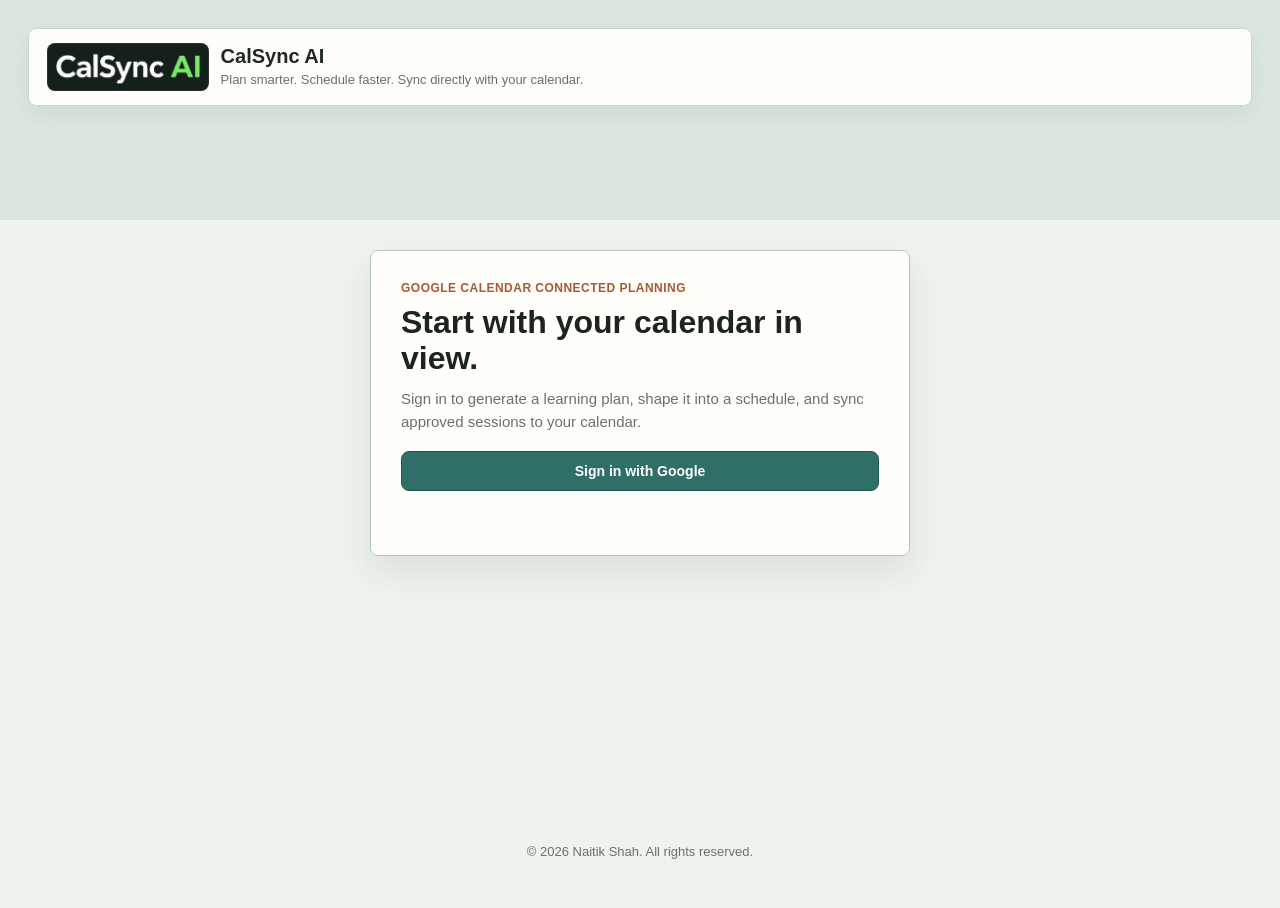
==== commit 9709dc33: "Refreshed frontend theme and prevent stale asset caching" ====
--- a/frontend/index.html
+++ b/frontend/index.html
@@ -4,7 +4,7 @@
   <meta charset="UTF-8" />
   <meta name="viewport" content="width=device-width, initial-scale=1" />
   <title>CalSync AI</title>
-  <link rel="stylesheet" href="styles.css" />
+  <link rel="stylesheet" href="styles.css?v=20260712-theme-refresh" />
 </head>
 <body>
   <div class="page-shell auth-shell">
--- a/frontend/styles.css
+++ b/frontend/styles.css
@@ -1,20 +1,26 @@
 :root {
-  --bg: #f6f8fb;
-  --surface: #ffffff;
-  --surface-soft: #f1f5f9;
-  --surface-strong: #e8eef6;
-  --border: #d7dee8;
-  --border-strong: #b8c4d4;
-  --text: #182230;
-  --muted: #64748b;
-  --primary: #2563eb;
-  --primary-strong: #1d4ed8;
-  --accent: #0f766e;
-  --success: #15803d;
-  --warning: #a16207;
-  --danger: #dc2626;
-  --focus: rgba(37, 99, 235, 0.22);
-  --shadow: 0 14px 34px rgba(24, 34, 48, 0.08);
+  --bg: #eef3ed;
+  --bg-band: #dbe7dc;
+  --surface: #fffefa;
+  --surface-soft: #f6f8f2;
+  --surface-strong: #e4ece2;
+  --border: #c9d7cb;
+  --border-strong: #9eafa3;
+  --text: #1f2823;
+  --muted: #66736c;
+  --primary: #2f6f68;
+  --primary-strong: #225951;
+  --primary-soft: #e4f0ed;
+  --accent: #a85832;
+  --accent-soft: #fff0e8;
+  --violet: #5e5aa6;
+  --violet-soft: #f0efff;
+  --success: #2f7d46;
+  --warning: #9b680b;
+  --danger: #b9363f;
+  --focus: rgba(47, 111, 104, 0.24);
+  --shadow: 0 16px 34px rgba(47, 60, 52, 0.1);
+  --shadow-soft: 0 8px 22px rgba(47, 60, 52, 0.07);
   --radius: 8px;
 }
 
@@ -34,7 +40,18 @@
 }
 
 body {
-  padding: 24px;
+  position: relative;
+  padding: 28px;
+}
+
+body::before {
+  content: "";
+  position: fixed;
+  inset: 0 0 auto;
+  height: 220px;
+  background: var(--bg-band);
+  pointer-events: none;
+  z-index: 0;
 }
 
 button,
@@ -52,7 +69,9 @@
 }
 
 .page-shell {
-  width: min(1440px, 100%);
+  position: relative;
+  z-index: 1;
+  width: min(1360px, 100%);
   min-height: calc(100vh - 48px);
   margin: 0 auto;
   display: flex;
@@ -68,11 +87,11 @@
   align-items: center;
   gap: 18px;
   margin-bottom: 18px;
-  padding: 14px 16px;
-  background: rgba(255, 255, 255, 0.94);
+  padding: 14px 18px;
+  background: rgba(255, 254, 250, 0.96);
   border: 1px solid var(--border);
   border-radius: var(--radius);
-  box-shadow: var(--shadow);
+  box-shadow: var(--shadow-soft);
   backdrop-filter: blur(14px);
 }
 
@@ -87,8 +106,9 @@
   display: inline-flex;
   flex: 0 0 auto;
   padding: 5px 7px;
-  background: #111827;
-  border-radius: var(--radius);
+  background: #15201b;
+  border-radius: var(--radius);
+  box-shadow: inset 0 0 0 1px rgba(255, 255, 255, 0.08);
 }
 
 .brand-block h1 {
@@ -128,9 +148,9 @@
   max-width: 320px;
   padding: 8px 10px;
   border-radius: var(--radius);
-  background: #eef6ff;
-  border: 1px solid #cfe3ff;
-  color: #1e3a5f;
+  background: var(--primary-soft);
+  border: 1px solid #bdd2ca;
+  color: var(--primary-strong);
   font-size: 13px;
   white-space: nowrap;
   overflow: hidden;
@@ -156,7 +176,20 @@
   background: var(--surface);
   border: 1px solid var(--border);
   border-radius: var(--radius);
+  box-shadow: var(--shadow-soft);
+}
+
+.panel:hover {
+  border-color: #b9c9bb;
+}
+
+.hero-grid > .panel:first-child {
+  border-color: #afc5b6;
   box-shadow: var(--shadow);
+}
+
+.hero-grid > .panel:last-child {
+  background: #fbfcf7;
 }
 
 .section-panel {
@@ -165,6 +198,10 @@
 
 .panel-inner {
   padding: 22px;
+}
+
+.hero-grid .panel-inner {
+  padding: 24px;
 }
 
 .hero-title {
@@ -172,6 +209,7 @@
   font-size: 32px;
   line-height: 1.12;
   letter-spacing: 0;
+  color: #1b241f;
 }
 
 .hero-subtitle {
@@ -206,7 +244,7 @@
   padding: 9px 10px;
   border-radius: var(--radius);
   border: 1px solid var(--border);
-  background: var(--surface-soft);
+  background: #f9faf5;
   color: var(--muted);
   font-size: 13px;
   font-weight: 650;
@@ -214,14 +252,14 @@
 }
 
 .workflow-step.is-active {
-  border-color: #bfdbfe;
-  background: #eff6ff;
+  border-color: #9fc2b9;
+  background: var(--primary-soft);
   color: var(--primary-strong);
 }
 
 .workflow-step.is-done {
-  border-color: #bbf7d0;
-  background: #f0fdf4;
+  border-color: #b7dcbf;
+  background: #eef8f0;
   color: var(--success);
 }
 
@@ -248,7 +286,7 @@
 .input-label,
 .pref-field label,
 .field-label {
-  color: #475569;
+  color: #53635a;
   font-size: 12px;
   font-weight: 700;
 }
@@ -269,6 +307,7 @@
 .goal-input:hover,
 .edit-input:hover {
   border-color: var(--border-strong);
+  background: #fffefc;
 }
 
 .goal-input:focus,
@@ -279,7 +318,7 @@
 
 .goal-input::placeholder,
 .edit-input::placeholder {
-  color: #94a3b8;
+  color: #94a19a;
 }
 
 .small-input {
@@ -316,7 +355,7 @@
 
 .btn:hover:not(:disabled) {
   transform: translateY(-1px);
-  box-shadow: 0 8px 18px rgba(24, 34, 48, 0.12);
+  box-shadow: 0 8px 18px rgba(47, 60, 52, 0.14);
 }
 
 .btn:disabled {
@@ -329,6 +368,7 @@
 .btn-primary {
   background: var(--primary);
   color: #ffffff;
+  border-color: var(--primary-strong);
 }
 
 .btn-primary:hover:not(:disabled) {
@@ -341,22 +381,27 @@
   border-color: var(--border);
 }
 
+.btn-secondary:hover:not(:disabled) {
+  background: var(--surface-soft);
+  border-color: var(--border-strong);
+}
+
 .btn-success {
-  background: #ecfdf3;
+  background: #eef8f0;
   color: var(--success);
-  border-color: #bbf7d0;
+  border-color: #b7dcbf;
 }
 
 .btn-danger {
-  background: #fef2f2;
+  background: #fff0f1;
   color: var(--danger);
-  border-color: #fecaca;
+  border-color: #f0b9bf;
 }
 
 .btn-accent {
-  background: #ecfeff;
-  color: #0e7490;
-  border-color: #a5f3fc;
+  background: var(--violet-soft);
+  color: var(--violet);
+  border-color: #cbc8f7;
 }
 
 .action-row {
@@ -387,8 +432,24 @@
   min-height: 88px;
   padding: 14px;
   border-radius: var(--radius);
-  background: var(--surface-soft);
+  background: #ffffff;
   border: 1px solid var(--border);
+  box-shadow: inset 3px 0 0 var(--surface-strong);
+}
+
+.stat-card:nth-child(1) {
+  box-shadow: inset 3px 0 0 var(--primary);
+}
+
+.stat-card:nth-child(2),
+.stat-card:nth-child(3) {
+  box-shadow: inset 3px 0 0 var(--violet);
+}
+
+.stat-card:nth-child(4),
+.stat-card:nth-child(5),
+.stat-card:nth-child(6) {
+  box-shadow: inset 3px 0 0 var(--accent);
 }
 
 .stat-label {
@@ -427,6 +488,7 @@
   font-size: 19px;
   line-height: 1.25;
   letter-spacing: 0;
+  color: #202923;
 }
 
 .section-subtitle {
@@ -457,8 +519,9 @@
 .history-topic-card {
   border: 1px solid var(--border);
   border-radius: var(--radius);
-  background: #ffffff;
+  background: #fffefb;
   padding: 15px;
+  box-shadow: 0 1px 0 rgba(47, 60, 52, 0.03);
 }
 
 .plan-topic-head,
@@ -502,22 +565,22 @@
   max-width: 100%;
   padding: 5px 9px;
   border-radius: 999px;
-  background: #eef6ff;
-  border: 1px solid #cfe3ff;
+  background: var(--primary-soft);
+  border: 1px solid #bdd2ca;
   font-size: 12px;
-  color: #1e3a5f;
+  color: var(--primary-strong);
   overflow-wrap: anywhere;
 }
 
 .chip.applied {
-  background: #ecfdf3;
-  border-color: #bbf7d0;
+  background: #eef8f0;
+  border-color: #b7dcbf;
   color: var(--success);
 }
 
 .chip.draft {
-  background: #fffbeb;
-  border-color: #fde68a;
+  background: #fff7df;
+  border-color: #efd27a;
   color: var(--warning);
 }
 
@@ -529,7 +592,7 @@
   border-radius: var(--radius);
   border: 1px dashed var(--border-strong);
   color: var(--muted);
-  background: var(--surface-soft);
+  background: #f9faf5;
   line-height: 1.45;
 }
 
@@ -553,7 +616,7 @@
 .small-btn:hover:not(:disabled),
 .icon-btn:hover:not(:disabled) {
   border-color: var(--border-strong);
-  background: var(--surface-soft);
+  background: #f9faf5;
 }
 
 .icon-btn {
@@ -566,13 +629,13 @@
 }
 
 .delete-btn {
-  background: #fef2f2;
-  border-color: #fecaca;
+  background: #fff0f1;
+  border-color: #f0b9bf;
   color: var(--danger);
 }
 
 .delete-btn:hover:not(:disabled) {
-  background: #fee2e2;
+  background: #ffe4e7;
 }
 
 .delete-btn:disabled,
@@ -682,7 +745,7 @@
 select:disabled {
   opacity: 0.58;
   cursor: not-allowed;
-  background: #f8fafc;
+  background: #eef2ed;
 }
 
 .loading-cursor {
@@ -738,6 +801,11 @@
   padding: 30px;
 }
 
+.auth-card {
+  border-color: #afc5b6;
+  box-shadow: var(--shadow);
+}
+
 .auth-status {
   min-height: 20px;
   margin: 14px 0 0;
@@ -758,6 +826,10 @@
 @media (max-width: 860px) {
   body {
     padding: 14px;
+  }
+
+  body::before {
+    height: 180px;
   }
 
   .page-shell {
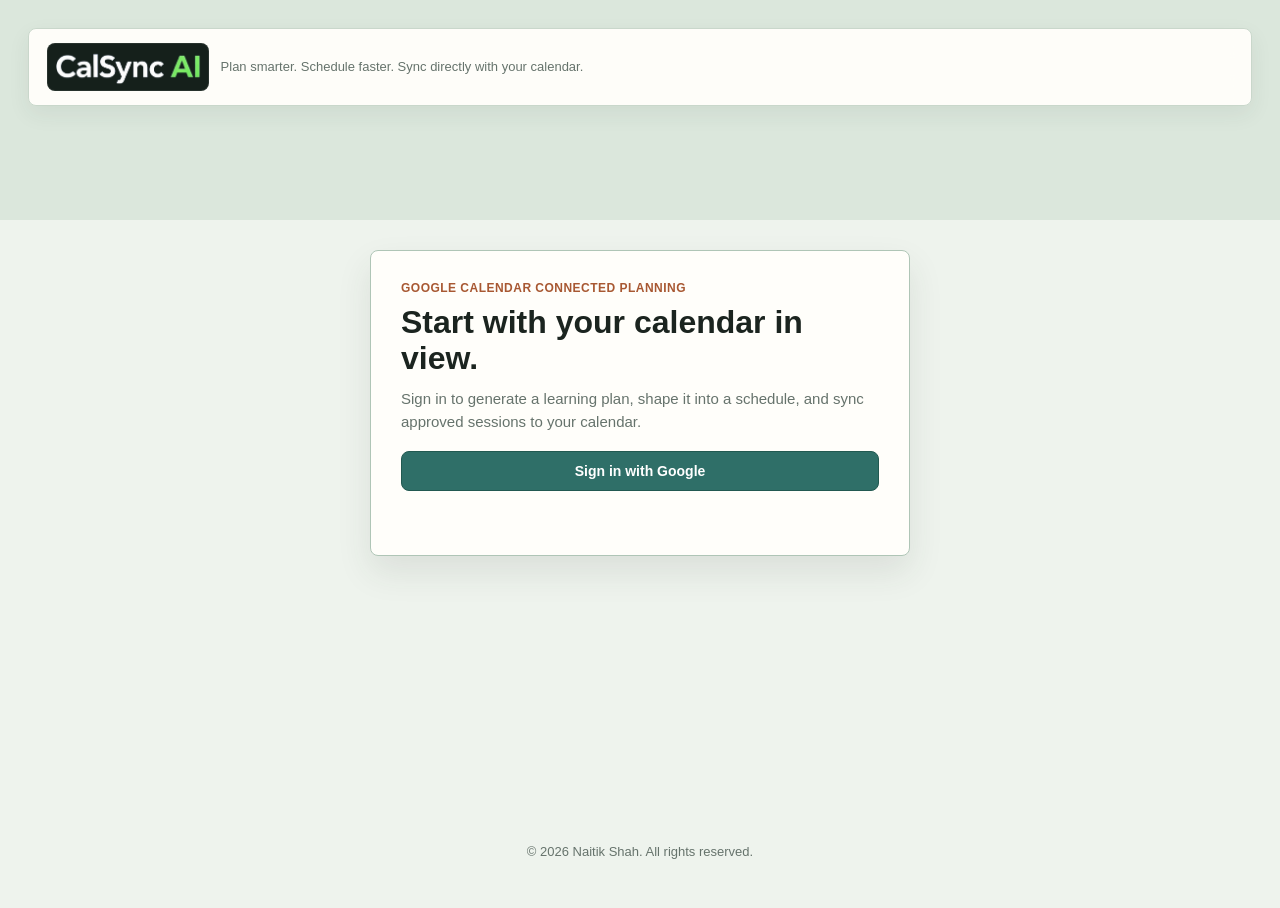
==== commit f898df29: "Removed duplicate brand title from header" ====
--- a/frontend/index.html
+++ b/frontend/index.html
@@ -4,15 +4,14 @@
   <meta charset="UTF-8" />
   <meta name="viewport" content="width=device-width, initial-scale=1" />
   <title>CalSync AI</title>
-  <link rel="stylesheet" href="styles.css?v=20260712-theme-refresh" />
+  <link rel="stylesheet" href="styles.css?v=20260712-intelligence-panel" />
 </head>
 <body>
   <div class="page-shell auth-shell">
     <header class="topbar auth-topbar">
       <div class="brand-block">
-        <a class="brand-link" href="index.html"><img src="assets/logo.png" class="app-logo" alt="Logo" /></a>
+        <a class="brand-link" href="index.html"><img src="assets/logo.png" class="app-logo" alt="CalSync AI" /></a>
         <div>
-          <h1>CalSync AI</h1>
           <p>Plan smarter. Schedule faster. Sync directly with your calendar.</p>
         </div>
       </div>
--- a/frontend/styles.css
+++ b/frontend/styles.css
@@ -111,15 +111,8 @@
   box-shadow: inset 0 0 0 1px rgba(255, 255, 255, 0.08);
 }
 
-.brand-block h1 {
+.brand-block p {
   margin: 0;
-  font-size: 20px;
-  line-height: 1.1;
-  letter-spacing: 0;
-}
-
-.brand-block p {
-  margin: 4px 0 0;
   color: var(--muted);
   font-size: 13px;
   line-height: 1.35;
@@ -422,49 +415,121 @@
   width: 100%;
 }
 
-.quick-stats {
-  display: grid;
-  grid-template-columns: repeat(2, minmax(0, 1fr));
-  gap: 10px;
-}
-
-.stat-card {
-  min-height: 88px;
-  padding: 14px;
-  border-radius: var(--radius);
-  background: #ffffff;
-  border: 1px solid var(--border);
-  box-shadow: inset 3px 0 0 var(--surface-strong);
-}
-
-.stat-card:nth-child(1) {
-  box-shadow: inset 3px 0 0 var(--primary);
-}
-
-.stat-card:nth-child(2),
-.stat-card:nth-child(3) {
-  box-shadow: inset 3px 0 0 var(--violet);
-}
-
-.stat-card:nth-child(4),
-.stat-card:nth-child(5),
-.stat-card:nth-child(6) {
-  box-shadow: inset 3px 0 0 var(--accent);
-}
-
-.stat-label {
+.intelligence-panel {
+  margin-top: 18px;
+}
+
+.intelligence-hero {
+  padding: 16px;
+  border-radius: var(--radius);
+  border: 1px solid #afc5b6;
+  background: #f9faf5;
+}
+
+.intelligence-kicker,
+.intelligence-metrics span {
+  display: block;
   color: var(--muted);
   font-size: 12px;
   font-weight: 700;
-  margin-bottom: 8px;
-}
-
-.stat-value {
+  margin-bottom: 6px;
+}
+
+.intelligence-hero strong {
+  display: block;
   color: var(--text);
-  font-size: 22px;
-  font-weight: 800;
+  font-size: 24px;
   line-height: 1.15;
   overflow-wrap: anywhere;
+}
+
+.intelligence-hero p {
+  margin: 10px 0 0;
+  color: var(--muted);
+  font-size: 15px;
+  line-height: 1.45;
+}
+
+.intelligence-metrics {
+  display: grid;
+  grid-template-columns: repeat(3, minmax(0, 1fr));
+  gap: 12px;
+  margin-top: 12px;
+}
+
+.intelligence-metrics > div {
+  min-height: 82px;
+  padding: 13px;
+  border-radius: var(--radius);
+  border: 1px solid var(--border);
+  background: #ffffff;
+  box-shadow: inset 3px 0 0 var(--surface-strong);
+}
+
+.intelligence-metrics strong {
+  display: block;
+  color: var(--text);
+  font-size: 18px;
+  line-height: 1.2;
+  overflow-wrap: anywhere;
+}
+
+.insight-list {
+  display: grid;
+  gap: 10px;
+  margin: 16px 0 0;
+}
+
+.insight-item {
+  display: flex;
+  align-items: flex-start;
+  gap: 10px;
+  padding: 12px;
+  border-radius: var(--radius);
+  border: 1px solid var(--border);
+  background: #fffefb;
+}
+
+.insight-marker {
+  width: 14px;
+  height: 14px;
+  flex: 0 0 auto;
+  margin-top: 3px;
+  border-radius: 999px;
+  border: 2px solid var(--border-strong);
+  background: var(--surface);
+}
+
+.insight-item strong {
+  display: block;
+  color: var(--text);
+  font-size: 13px;
+  line-height: 1.25;
+}
+
+.insight-item p {
+  margin: 4px 0 0;
+  color: var(--muted);
+  font-size: 12px;
+  line-height: 1.4;
+}
+
+.insight-item.is-good .insight-marker {
+  border-color: var(--success);
+  background: var(--success);
+  box-shadow: inset 0 0 0 3px var(--surface);
+}
+
+.insight-item.is-warning .insight-marker {
+  border-color: var(--warning);
+  background: var(--warning);
+  box-shadow: inset 0 0 0 3px var(--surface);
+}
+
+.insight-item.is-danger .insight-marker {
+  border-color: var(--danger);
+  background: var(--danger);
+  box-shadow: inset 0 0 0 3px var(--surface);
 }
 
 .section-header-row,
@@ -818,9 +883,6 @@
     grid-template-columns: 1fr;
   }
 
-  .quick-stats {
-    grid-template-columns: repeat(3, minmax(0, 1fr));
-  }
 }
 
 @media (max-width: 860px) {
@@ -853,7 +915,7 @@
 
   .workflow-strip,
   .preferences-grid,
-  .quick-stats,
+  .intelligence-metrics,
   .action-row-primary,
   .schedule-edit-grid {
     grid-template-columns: 1fr;
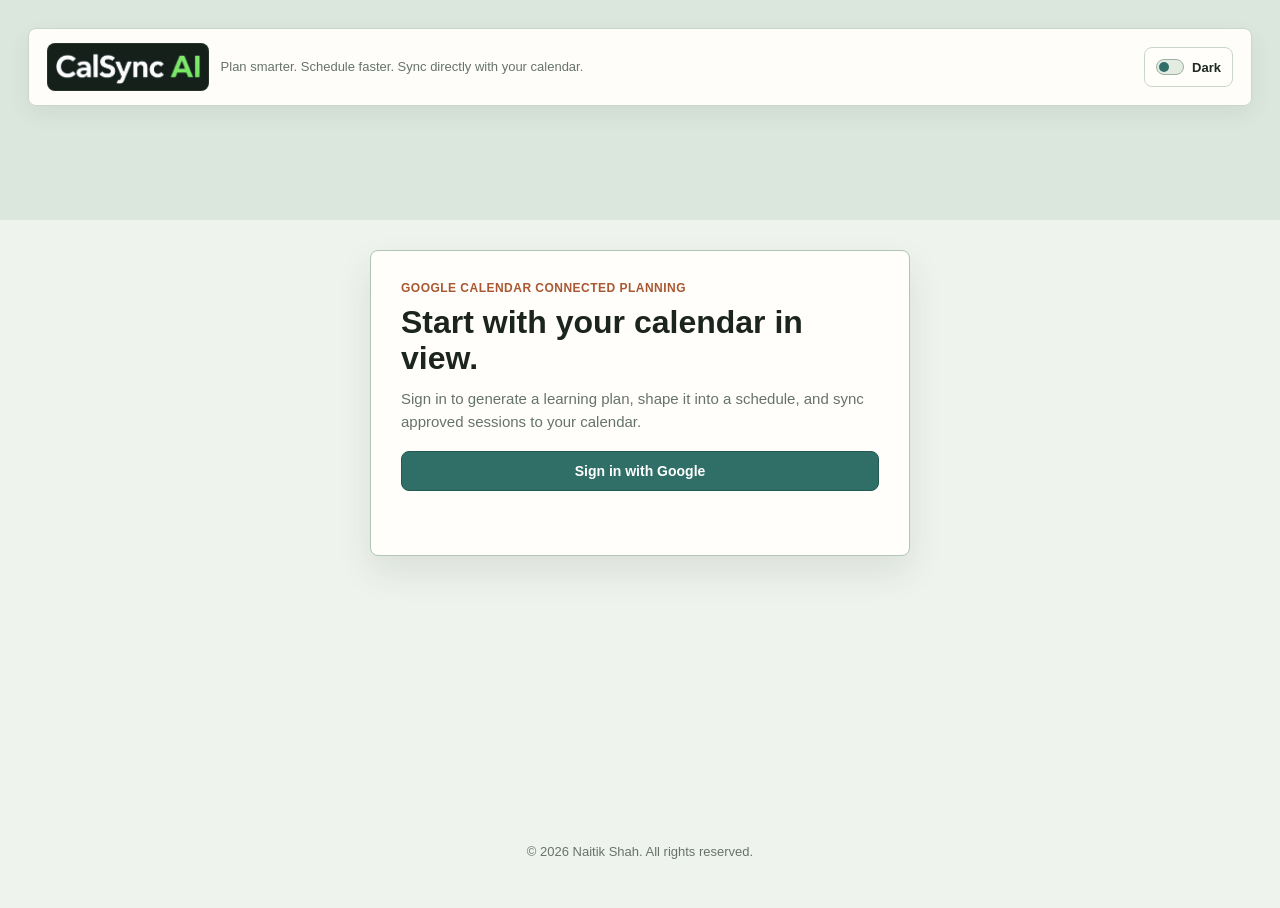
==== commit d8765ba7: "Added persistent light and dark theme toggle" ====
--- a/frontend/index.html
+++ b/frontend/index.html
@@ -4,7 +4,8 @@
   <meta charset="UTF-8" />
   <meta name="viewport" content="width=device-width, initial-scale=1" />
   <title>CalSync AI</title>
-  <link rel="stylesheet" href="styles.css?v=20260712-intelligence-panel" />
+  <script src="theme.js?v=20260712-theme-toggle"></script>
+  <link rel="stylesheet" href="styles.css?v=20260712-theme-toggle" />
 </head>
 <body>
   <div class="page-shell auth-shell">
@@ -14,6 +15,12 @@
         <div>
           <p>Plan smarter. Schedule faster. Sync directly with your calendar.</p>
         </div>
+      </div>
+      <div class="topbar-actions">
+        <button class="theme-toggle" type="button" data-theme-toggle aria-pressed="false" aria-label="Switch theme">
+          <span class="theme-toggle-icon" aria-hidden="true"></span>
+          <span data-theme-label>Dark</span>
+        </button>
       </div>
     </header>
 
--- a/frontend/styles.css
+++ b/frontend/styles.css
@@ -1,4 +1,5 @@
 :root {
+  color-scheme: light;
   --bg: #eef3ed;
   --bg-band: #dbe7dc;
   --surface: #fffefa;
@@ -21,7 +22,93 @@
   --focus: rgba(47, 111, 104, 0.24);
   --shadow: 0 16px 34px rgba(47, 60, 52, 0.1);
   --shadow-soft: 0 8px 22px rgba(47, 60, 52, 0.07);
+  --topbar-bg: rgba(255, 254, 250, 0.96);
+  --brand-bg: #15201b;
+  --brand-outline: rgba(255, 255, 255, 0.08);
+  --user-border: #bdd2ca;
+  --panel-hover-border: #b9c9bb;
+  --hero-border: #afc5b6;
+  --hero-side-bg: #fbfcf7;
+  --title: #1b241f;
+  --workflow-bg: #f9faf5;
+  --workflow-active-border: #9fc2b9;
+  --success-soft: #eef8f0;
+  --success-border: #b7dcbf;
+  --field-label: #53635a;
+  --input-hover-bg: #fffefc;
+  --placeholder: #94a19a;
+  --button-hover-shadow: 0 8px 18px rgba(47, 60, 52, 0.14);
+  --on-primary: #ffffff;
+  --danger-soft: #fff0f1;
+  --danger-border: #f0b9bf;
+  --danger-hover: #ffe4e7;
+  --accent-border: #cbc8f7;
+  --intelligence-bg: #f9faf5;
+  --metric-bg: #ffffff;
+  --card-bg: #fffefb;
+  --card-shadow: 0 1px 0 rgba(47, 60, 52, 0.03);
+  --section-title: #202923;
+  --warning-soft: #fff7df;
+  --warning-border: #efd27a;
+  --output-bg: #f9faf5;
+  --disabled-bg: #eef2ed;
   --radius: 8px;
+}
+
+html[data-theme="dark"] {
+  color-scheme: dark;
+  --bg: #0d1512;
+  --bg-band: #15251f;
+  --surface: #121d18;
+  --surface-soft: #18241f;
+  --surface-strong: #21332b;
+  --border: #30463c;
+  --border-strong: #60766b;
+  --text: #eef5ef;
+  --muted: #aab9b0;
+  --primary: #7cc7b8;
+  --primary-strong: #9bded1;
+  --primary-soft: #18352f;
+  --accent: #f0a478;
+  --accent-soft: #3a241a;
+  --violet: #bbb8ff;
+  --violet-soft: #242340;
+  --success: #8bdc9d;
+  --warning: #f0c96b;
+  --danger: #ff929c;
+  --focus: rgba(124, 199, 184, 0.32);
+  --shadow: 0 18px 42px rgba(0, 0, 0, 0.38);
+  --shadow-soft: 0 10px 26px rgba(0, 0, 0, 0.28);
+  --topbar-bg: rgba(18, 29, 24, 0.96);
+  --brand-bg: #070b09;
+  --brand-outline: rgba(255, 255, 255, 0.12);
+  --user-border: #4c756b;
+  --panel-hover-border: #4f6b5f;
+  --hero-border: #4e7569;
+  --hero-side-bg: #101a16;
+  --title: #f6fbf7;
+  --workflow-bg: #16231e;
+  --workflow-active-border: #5e9b8d;
+  --success-soft: #173422;
+  --success-border: #447f55;
+  --field-label: #c5d2ca;
+  --input-hover-bg: #17251f;
+  --placeholder: #7f9288;
+  --button-hover-shadow: 0 8px 20px rgba(0, 0, 0, 0.34);
+  --on-primary: #071210;
+  --danger-soft: #35191d;
+  --danger-border: #7e3c45;
+  --danger-hover: #442026;
+  --accent-border: #6662b3;
+  --intelligence-bg: #16231e;
+  --metric-bg: #101a16;
+  --card-bg: #111c17;
+  --card-shadow: 0 1px 0 rgba(255, 255, 255, 0.04);
+  --section-title: #f3f8f4;
+  --warning-soft: #372b12;
+  --warning-border: #806326;
+  --output-bg: #16231e;
+  --disabled-bg: #17211d;
 }
 
 * {
@@ -88,7 +175,7 @@
   gap: 18px;
   margin-bottom: 18px;
   padding: 14px 18px;
-  background: rgba(255, 254, 250, 0.96);
+  background: var(--topbar-bg);
   border: 1px solid var(--border);
   border-radius: var(--radius);
   box-shadow: var(--shadow-soft);
@@ -106,9 +193,9 @@
   display: inline-flex;
   flex: 0 0 auto;
   padding: 5px 7px;
-  background: #15201b;
-  border-radius: var(--radius);
-  box-shadow: inset 0 0 0 1px rgba(255, 255, 255, 0.08);
+  background: var(--brand-bg);
+  border-radius: var(--radius);
+  box-shadow: inset 0 0 0 1px var(--brand-outline);
 }
 
 .brand-block p {
@@ -137,12 +224,60 @@
   flex-wrap: wrap;
 }
 
+.theme-toggle {
+  min-height: 40px;
+  display: inline-flex;
+  align-items: center;
+  gap: 8px;
+  padding: 8px 11px;
+  border-radius: var(--radius);
+  border: 1px solid var(--border);
+  background: var(--surface);
+  color: var(--text);
+  font-size: 13px;
+  font-weight: 800;
+  cursor: pointer;
+  transition: 0.16s ease;
+}
+
+.theme-toggle:hover {
+  border-color: var(--border-strong);
+  background: var(--surface-soft);
+  box-shadow: var(--button-hover-shadow);
+}
+
+.theme-toggle-icon {
+  position: relative;
+  width: 28px;
+  height: 16px;
+  flex: 0 0 auto;
+  border-radius: 999px;
+  background: var(--surface-strong);
+  border: 1px solid var(--border-strong);
+}
+
+.theme-toggle-icon::after {
+  content: "";
+  position: absolute;
+  top: 2px;
+  left: 2px;
+  width: 10px;
+  height: 10px;
+  border-radius: 999px;
+  background: var(--primary);
+  transition: transform 0.16s ease;
+}
+
+html[data-theme="dark"] .theme-toggle-icon::after {
+  transform: translateX(12px);
+}
+
 .user-pill {
   max-width: 320px;
   padding: 8px 10px;
   border-radius: var(--radius);
   background: var(--primary-soft);
-  border: 1px solid #bdd2ca;
+  border: 1px solid var(--user-border);
   color: var(--primary-strong);
   font-size: 13px;
   white-space: nowrap;
@@ -173,16 +308,16 @@
 }
 
 .panel:hover {
-  border-color: #b9c9bb;
+  border-color: var(--panel-hover-border);
 }
 
 .hero-grid > .panel:first-child {
-  border-color: #afc5b6;
+  border-color: var(--hero-border);
   box-shadow: var(--shadow);
 }
 
 .hero-grid > .panel:last-child {
-  background: #fbfcf7;
+  background: var(--hero-side-bg);
 }
 
 .section-panel {
@@ -202,7 +337,7 @@
   font-size: 32px;
   line-height: 1.12;
   letter-spacing: 0;
-  color: #1b241f;
+  color: var(--title);
 }
 
 .hero-subtitle {
@@ -237,7 +372,7 @@
   padding: 9px 10px;
   border-radius: var(--radius);
   border: 1px solid var(--border);
-  background: #f9faf5;
+  background: var(--workflow-bg);
   color: var(--muted);
   font-size: 13px;
   font-weight: 650;
@@ -245,14 +380,14 @@
 }
 
 .workflow-step.is-active {
-  border-color: #9fc2b9;
+  border-color: var(--workflow-active-border);
   background: var(--primary-soft);
   color: var(--primary-strong);
 }
 
 .workflow-step.is-done {
-  border-color: #b7dcbf;
-  background: #eef8f0;
+  border-color: var(--success-border);
+  background: var(--success-soft);
   color: var(--success);
 }
 
@@ -279,7 +414,7 @@
 .input-label,
 .pref-field label,
 .field-label {
-  color: #53635a;
+  color: var(--field-label);
   font-size: 12px;
   font-weight: 700;
 }
@@ -300,7 +435,7 @@
 .goal-input:hover,
 .edit-input:hover {
   border-color: var(--border-strong);
-  background: #fffefc;
+  background: var(--input-hover-bg);
 }
 
 .goal-input:focus,
@@ -311,7 +446,7 @@
 
 .goal-input::placeholder,
 .edit-input::placeholder {
-  color: #94a19a;
+  color: var(--placeholder);
 }
 
 .small-input {
@@ -348,7 +483,7 @@
 
 .btn:hover:not(:disabled) {
   transform: translateY(-1px);
-  box-shadow: 0 8px 18px rgba(47, 60, 52, 0.14);
+  box-shadow: var(--button-hover-shadow);
 }
 
 .btn:disabled {
@@ -360,7 +495,7 @@
 
 .btn-primary {
   background: var(--primary);
-  color: #ffffff;
+  color: var(--on-primary);
   border-color: var(--primary-strong);
 }
 
@@ -380,21 +515,21 @@
 }
 
 .btn-success {
-  background: #eef8f0;
+  background: var(--success-soft);
   color: var(--success);
-  border-color: #b7dcbf;
+  border-color: var(--success-border);
 }
 
 .btn-danger {
-  background: #fff0f1;
+  background: var(--danger-soft);
   color: var(--danger);
-  border-color: #f0b9bf;
+  border-color: var(--danger-border);
 }
 
 .btn-accent {
   background: var(--violet-soft);
   color: var(--violet);
-  border-color: #cbc8f7;
+  border-color: var(--accent-border);
 }
 
 .action-row {
@@ -422,8 +557,8 @@
 .intelligence-hero {
   padding: 16px;
   border-radius: var(--radius);
-  border: 1px solid #afc5b6;
-  background: #f9faf5;
+  border: 1px solid var(--hero-border);
+  background: var(--intelligence-bg);
 }
 
 .intelligence-kicker,
@@ -462,7 +597,7 @@
   padding: 13px;
   border-radius: var(--radius);
   border: 1px solid var(--border);
-  background: #ffffff;
+  background: var(--metric-bg);
   box-shadow: inset 3px 0 0 var(--surface-strong);
 }
 
@@ -487,7 +622,7 @@
   padding: 12px;
   border-radius: var(--radius);
   border: 1px solid var(--border);
-  background: #fffefb;
+  background: var(--card-bg);
 }
 
 .insight-marker {
@@ -553,7 +688,7 @@
   font-size: 19px;
   line-height: 1.25;
   letter-spacing: 0;
-  color: #202923;
+  color: var(--section-title);
 }
 
 .section-subtitle {
@@ -584,9 +719,9 @@
 .history-topic-card {
   border: 1px solid var(--border);
   border-radius: var(--radius);
-  background: #fffefb;
+  background: var(--card-bg);
   padding: 15px;
-  box-shadow: 0 1px 0 rgba(47, 60, 52, 0.03);
+  box-shadow: var(--card-shadow);
 }
 
 .plan-topic-head,
@@ -631,21 +766,21 @@
   padding: 5px 9px;
   border-radius: 999px;
   background: var(--primary-soft);
-  border: 1px solid #bdd2ca;
+  border: 1px solid var(--user-border);
   font-size: 12px;
   color: var(--primary-strong);
   overflow-wrap: anywhere;
 }
 
 .chip.applied {
-  background: #eef8f0;
-  border-color: #b7dcbf;
+  background: var(--success-soft);
+  border-color: var(--success-border);
   color: var(--success);
 }
 
 .chip.draft {
-  background: #fff7df;
-  border-color: #efd27a;
+  background: var(--warning-soft);
+  border-color: var(--warning-border);
   color: var(--warning);
 }
 
@@ -657,7 +792,7 @@
   border-radius: var(--radius);
   border: 1px dashed var(--border-strong);
   color: var(--muted);
-  background: #f9faf5;
+  background: var(--output-bg);
   line-height: 1.45;
 }
 
@@ -681,7 +816,7 @@
 .small-btn:hover:not(:disabled),
 .icon-btn:hover:not(:disabled) {
   border-color: var(--border-strong);
-  background: #f9faf5;
+  background: var(--output-bg);
 }
 
 .icon-btn {
@@ -694,13 +829,13 @@
 }
 
 .delete-btn {
-  background: #fff0f1;
-  border-color: #f0b9bf;
+  background: var(--danger-soft);
+  border-color: var(--danger-border);
   color: var(--danger);
 }
 
 .delete-btn:hover:not(:disabled) {
-  background: #ffe4e7;
+  background: var(--danger-hover);
 }
 
 .delete-btn:disabled,
@@ -810,7 +945,7 @@
 select:disabled {
   opacity: 0.58;
   cursor: not-allowed;
-  background: #eef2ed;
+  background: var(--disabled-bg);
 }
 
 .loading-cursor {
@@ -867,7 +1002,7 @@
 }
 
 .auth-card {
-  border-color: #afc5b6;
+  border-color: var(--hero-border);
   box-shadow: var(--shadow);
 }
 
@@ -950,7 +1085,9 @@
   }
 
   .topbar-actions .btn,
+  .topbar-actions .theme-toggle,
   .user-pill {
     width: 100%;
-  }
-}
+    justify-content: center;
+  }
+}
